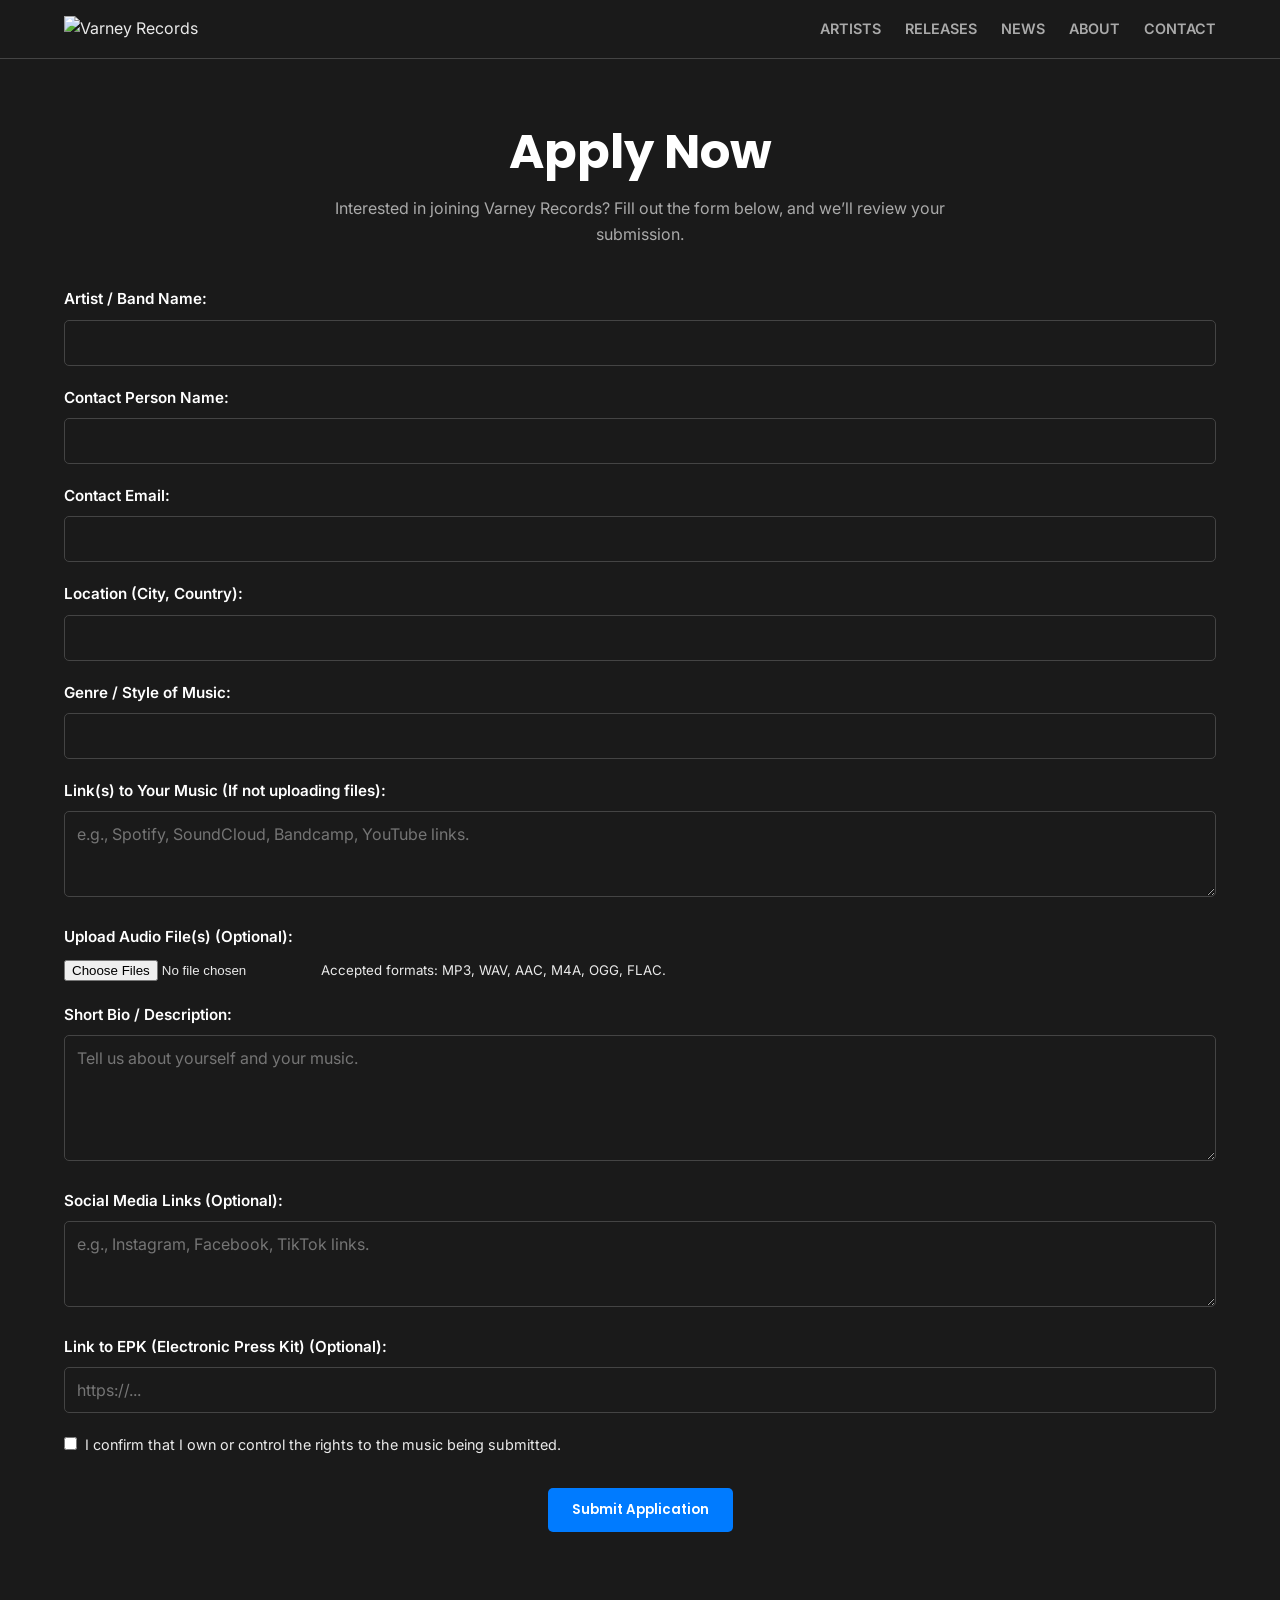
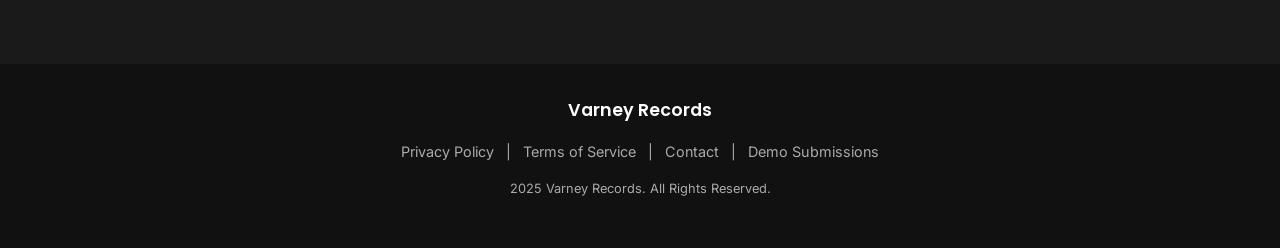
==== apply.html @ 9fd199fd "Update apply.html" ====
<!DOCTYPE html>
<html lang="en">
<head>
    <meta charset="UTF-8">
    <meta name="viewport" content="width=device-width, initial-scale=1.0">
    <title>Apply - Varney Records</title>
    <link rel="stylesheet" href="style.css">
    <link href="https://fonts.googleapis.com/css2?family=Inter:wght@400;700&family=Poppins:wght@600;700&display=swap" rel="stylesheet">
</head>
<body>

    <header class="site-header sticky">
        <div class="container">
            <div class="logo">
                <img src="images/logo.png" alt="Varney Records">
            </div>
            <nav class="main-nav">
                <ul>
                    <li><a href="index.html#artists">Artists</a></li>
                    <li><a href="index.html#releases">Releases</a></li>
                    <li><a href="index.html#news">News</a></li>
                    <li><a href="index.html#about">About</a></li>
                    <li><a href="index.html#contact">Contact</a></li>
                </ul>
            </nav>
        </div>
    </header>

    <main>
        <section class="application-section section-padding">
            <div class="container">
                <h1>Apply Now</h1>
                <p class="intro-text">Interested in joining Varney Records? Fill out the form below, and we’ll review your submission.</p>

                <form action="https://formsubmit.co/vrecs.applications@gmail.com" method="POST" enctype="multipart/form-data">
                    <input type="hidden" name="_subject" value="New Artist Application Submission">
                    <input type="hidden" name="_next" value="thank-you.html"> <!-- Redirects to your thank-you page -->
                    <input type="hidden" name="_captcha" value="false"> <!-- Disable CAPTCHA -->

                    <div class="form-group">
                        <label for="artist-name">Artist / Band Name:</label>
                        <input type="text" id="artist-name" name="artist_name" required>
                    </div>

                    <div class="form-group">
                        <label for="contact-name">Contact Person Name:</label>
                        <input type="text" id="contact-name" name="contact_name" required>
                    </div>

                    <div class="form-group">
                        <label for="contact-email">Contact Email:</label>
                        <input type="email" id="contact-email" name="contact_email" required>
                    </div>

                    <div class="form-group">
                        <label for="location">Location (City, Country):</label>
                        <input type="text" id="location" name="location">
                    </div>

                    <div class="form-group">
                        <label for="genre">Genre / Style of Music:</label>
                        <input type="text" id="genre" name="genre" required>
                    </div>

                    <div class="form-group">
                        <label for="music-links">Link(s) to Your Music (If not uploading files):</label>
                        <textarea id="music-links" name="music_links" rows="3" placeholder="e.g., Spotify, SoundCloud, Bandcamp, YouTube links."></textarea>
                    </div>

                    <div class="form-group">
                        <label for="audio-files">Upload Audio File(s) (Optional):</label>
                        <input type="file" id="audio-files" name="audio_files[]" multiple accept=".mp3,.wav,.aac,.m4a,.ogg,.flac">
                        <small>Accepted formats: MP3, WAV, AAC, M4A, OGG, FLAC.</small>
                    </div>

                    <div class="form-group">
                        <label for="bio">Short Bio / Description:</label>
                        <textarea id="bio" name="bio" rows="5" placeholder="Tell us about yourself and your music."></textarea>
                    </div>

                    <div class="form-group">
                        <label for="social-links">Social Media Links (Optional):</label>
                        <textarea id="social-links" name="social_links" rows="3" placeholder="e.g., Instagram, Facebook, TikTok links."></textarea>
                    </div>

                    <div class="form-group">
                        <label for="epk-link">Link to EPK (Electronic Press Kit) (Optional):</label>
                        <input type="url" id="epk-link" name="epk_link" placeholder="https://...">
                    </div>

                    <div class="form-group checkbox-group">
                        <input type="checkbox" id="rights-confirm" name="rights_confirm" value="confirmed" required>
                        <label for="rights-confirm">I confirm that I own or control the rights to the music being submitted.</label>
                    </div>

                    <div class="form-group form-submit">
                        <button type="submit" class="btn btn-primary">Submit Application</button>
                    </div>

                </form>
            </div>
        </section>
    </main>

    <footer class="site-footer">
        <div class="container">
            <div class="footer-content">
                <div class="footer-logo">Varney Records</div>
                <div class="footer-links">
                    <a href="#">Privacy Policy</a> |
                    <a href="#">Terms of Service</a> |
                    <a href="index.html#contact">Contact</a> |
                    <a href="#">Demo Submissions</a>
                </div>
            </div>
            <p class="copyright">2025 Varney Records. All Rights Reserved.</p>
        </div>
    </footer>

</body>
</html>
---- style.css ----
/* --- Basic Reset & Setup --- */
* {
    margin: 0;
    padding: 0;
    box-sizing: border-box;
}

:root {
    /* Color Palette (Example: Dark Theme) */
    --color-background: #1A1A1A; /* Deep Charcoal */
    --color-text: #EAEAEA;
    --color-heading: #FFFFFF;
    --color-secondary-text: #AAAAAA;
    --color-accent: #007BFF; /* Electric Blue */
    --color-card-bg: #2A2A2A;
    --color-border: #444444;

    /* Typography */
    --font-heading: 'Poppins', sans-serif;
    --font-body: 'Inter', sans-serif;

    /* Spacing */
    --spacing-unit: 1rem; /* Approx 16px */
}

/* --- Light Theme Alternative (Uncomment to use) ---
:root {
    --color-background: #FFFFFF;
    --color-text: #333333;
    --color-heading: #1A1A1A;
    --color-secondary-text: #777777;
    --color-accent: #007BFF;
    --color-card-bg: #F8F9FA;
    --color-border: #DDDDDD;
    --font-heading: 'Poppins', sans-serif;
    --font-body: 'Inter', sans-serif;
    --spacing-unit: 1rem;
}
*/

body {
    font-family: var(--font-body);
    background-color: var(--color-background);
    color: var(--color-text);
    line-height: 1.6;
    font-size: 16px;
}

.container {
    max-width: 1200px;
    margin: 0 auto;
    padding: 0 calc(var(--spacing-unit) * 1.5); /* 24px */
}

h1, h2, h3 {
    font-family: var(--font-heading);
    color: var(--color-heading);
    margin-bottom: calc(var(--spacing-unit) * 1); /* 16px */
    font-weight: 700;
}

h1 { font-size: 3rem; line-height: 1.2; }
h2 { font-size: 2rem; text-align: center; margin-bottom: calc(var(--spacing-unit) * 2.5); } /* 40px */
h3 { font-size: 1.25rem; font-weight: 600; }

p {
    margin-bottom: var(--spacing-unit);
}

a {
    color: var(--color-accent);
    text-decoration: none;
    transition: color 0.2s ease;
}

a:hover {
    color: var(--color-heading); /* Or lighten/darken accent */
}

img {
    max-width: 100%;
    height: auto;
    display: block;
}

/* --- Utility Classes --- */
.section-padding {
    padding: calc(var(--spacing-unit) * 4) 0; /* 64px */
}
.section-padding-alt {
    padding: calc(var(--spacing-unit) * 4) 0; /* 64px */
    background-color: var(--color-card-bg); /* Alternate section background */
}
.section-cta {
    text-align: center;
    margin-top: calc(var(--spacing-unit) * 2); /* 32px */
}

/* --- Buttons --- */
.btn {
    display: inline-block;
    padding: calc(var(--spacing-unit) * 0.75) calc(var(--spacing-unit) * 1.5); /* 12px 24px */
    font-family: var(--font-heading);
    font-weight: 600;
    text-decoration: none;
    border: none;
    border-radius: 5px;
    cursor: pointer;
    transition: background-color 0.2s ease, color 0.2s ease;
    text-align: center;
}

.btn-primary {
    background-color: var(--color-accent);
    color: #fff;
}

.btn-primary:hover {
    background-color: #0056b3; /* Darker accent */
    color: #fff;
}

.btn-secondary {
    background-color: transparent;
    color: var(--color-accent);
    border: 1px solid var(--color-accent);
}

.btn-secondary:hover {
    background-color: var(--color-accent);
    color: #fff;
}


/* --- Header --- */
.site-header {
    background-color: var(--color-background);
    padding: var(--spacing-unit) 0;
    border-bottom: 1px solid var(--color-border);
    z-index: 1000;
}
.site-header.sticky {
    position: sticky;
    top: 0;
    width: 100%;
}

.site-header .container {
    display: flex;
    justify-content: space-between;
    align-items: center;
}

.logo a {
    font-family: var(--font-heading);
    font-size: 1.5rem;
    font-weight: 700;
    color: var(--color-heading);
    text-decoration: none;
}
.logo img {
    max-height: 40px; /* Adjust as needed */
}

.main-nav ul {
    list-style: none;
    display: flex;
}

.main-nav li {
    margin-left: calc(var(--spacing-unit) * 1.5); /* 24px */
}

.main-nav a {
    text-transform: uppercase;
    font-size: 0.9rem;
    font-weight: 600;
    color: var(--color-secondary-text);
    padding-bottom: 5px;
    border-bottom: 2px solid transparent;
    transition: color 0.2s ease, border-bottom-color 0.2s ease;
}

.main-nav a:hover,
.main-nav a.active { /* Add 'active' class via JS if needed */
    color: var(--color-heading);
    border-bottom-color: var(--color-accent);
}

/* --- Hero Section --- */
.hero {
    position: relative;
    height: 80vh; /* Adjust height as needed */
    min-height: 500px;
    display: flex;
    align-items: center;
    justify-content: center;
    text-align: center;
    color: #fff; /* Text usually white for contrast */
    overflow: hidden;
}

.hero-background {
    position: absolute;
    top: 0;
    left: 0;
    width: 100%;
    height: 100%;
    background: url('https://via.placeholder.com/1920x1080/111111/CCCCCC?text=Hero+Background+Image') no-repeat center center/cover; /* Replace with your image */
    z-index: 1;
}
.hero-background::after { /* Optional overlay for readability */
    content: '';
    position: absolute;
    top: 0;
    left: 0;
    width: 100%;
    height: 100%;
    background-color: rgba(0, 0, 0, 0.5); /* Adjust darkness */
}

.hero-content {
    position: relative;
    z-index: 2;
}

.hero h1 {
    color: #fff;
    margin-bottom: calc(var(--spacing-unit) * 1);
}

.hero p {
    font-size: 1.1rem;
    color: #eee;
    margin-bottom: calc(var(--spacing-unit) * 2);
}

/* --- Card Styles (Used for Releases/News etc.) --- */
.card-container {
    display: grid;
    grid-template-columns: repeat(auto-fit, minmax(280px, 1fr));
    gap: calc(var(--spacing-unit) * 2); /* 32px */
}

.card {
    background-color: var(--color-card-bg);
    border-radius: 8px;
    overflow: hidden;
    box-shadow: 0 4px 8px rgba(0,0,0,0.1);
    transition: transform 0.2s ease, box-shadow 0.2s ease;
}
.card:hover {
    transform: translateY(-5px);
    box-shadow: 0 8px 16px rgba(0,0,0,0.15);
}

.release-card img {
    width: 100%;
    aspect-ratio: 1 / 1; /* Makes images square */
    object-fit: cover;
}
.release-card h3, .release-card p {
    padding: 0 calc(var(--spacing-unit) * 1); /* 16px */
}
.release-card h3 { margin-top: var(--spacing-unit); margin-bottom: calc(var(--spacing-unit)*0.25); }
.release-card p { font-size: 0.9rem; color: var(--color-secondary-text); margin-bottom: var(--spacing-unit); }
.streaming-links {
    padding: 0 calc(var(--spacing-unit) * 1) calc(var(--spacing-unit) * 1); /* 16px */
    font-size: 0.8rem;
}
.streaming-links a {
     color: var(--color-secondary-text);
}
.streaming-links a:hover {
    color: var(--color-accent);
}

/* --- Artist Roster Grid --- */
.artist-grid {
    display: grid;
    grid-template-columns: repeat(auto-fit, minmax(200px, 1fr));
    gap: calc(var(--spacing-unit) * 1.5); /* 24px */
}

.artist-item {
    position: relative;
    display: block;
    border-radius: 8px;
    overflow: hidden;
}

.artist-item img {
    width: 100%;
    aspect-ratio: 1 / 1;
    object-fit: cover;
    transition: transform 0.3s ease;
}

.artist-name-overlay {
    position: absolute;
    bottom: 0;
    left: 0;
    width: 100%;
    background: linear-gradient(to top, rgba(0,0,0,0.8), transparent);
    color: #fff;
    padding: calc(var(--spacing-unit) * 1.5) var(--spacing-unit); /* 24px 16px */
    text-align: center;
    font-weight: 600;
    opacity: 0;
    transform: translateY(20px);
    transition: opacity 0.3s ease, transform 0.3s ease;
}

.artist-item:hover img {
    transform: scale(1.05);
}
.artist-item:hover .artist-name-overlay {
    opacity: 1;
    transform: translateY(0);
}

/* --- News Section --- */
.news-list {
    max-width: 800px;
    margin: 0 auto;
}
.news-item {
    border-bottom: 1px solid var(--color-border);
    padding: calc(var(--spacing-unit) * 1.5) 0; /* 24px */
}
.news-item:last-child {
    border-bottom: none;
}
.news-date {
    display: block;
    font-size: 0.85rem;
    color: var(--color-secondary-text);
    margin-bottom: calc(var(--spacing-unit) * 0.5);
}
.news-item h3 { margin-bottom: calc(var(--spacing-unit) * 0.5); font-size: 1.1rem; }
.news-item h3 a { color: var(--color-heading); }
.news-item h3 a:hover { color: var(--color-accent); }
.news-item p { margin-bottom: calc(var(--spacing-unit) * 0.75); font-size: 0.95rem; }
.read-more { font-size: 0.9rem; font-weight: 600; }

/* --- About Snippet --- */
.about-snippet {
    text-align: center;
    max-width: 700px;
    margin: 0 auto; /* Center the text block */
}
.about-snippet p {
    margin-bottom: calc(var(--spacing-unit) * 1.5); /* 24px */
}

/* --- Stay Connected --- */
.stay-connected {
    text-align: center;
    background-color: var(--color-card-bg); /* Can use alternate bg */
}
.newsletter-form {
    margin: calc(var(--spacing-unit) * 1.5) 0; /* 24px */
    display: flex;
    justify-content: center;
    align-items: center;
    flex-wrap: wrap; /* Allow wrapping on small screens */
    gap: var(--spacing-unit); /* 16px */
    max-width: 500px;
    margin-left: auto;
    margin-right: auto;
}
.newsletter-form input[type="email"] {
    padding: calc(var(--spacing-unit) * 0.75); /* 12px */
    border: 1px solid var(--color-border);
    background-color: var(--color-background); /* Match page bg or slightly lighter */
    color: var(--color-text);
    border-radius: 5px;
    flex-grow: 1; /* Take available space */
    min-width: 200px; /* Prevent getting too small */
}
.newsletter-form button {
    /* Button styles already defined by .btn */
}

.social-icons {
    margin-top: calc(var(--spacing-unit) * 1.5);
}
.social-icons a {
    display: inline-block;
    margin: 0 calc(var(--spacing-unit) * 0.75); /* 12px */
    color: var(--color-secondary-text);
    font-size: 1.5rem; /* Adjust size for icons */
    /* Replace text with actual icon font or SVG later */
}
.social-icons a:hover {
    color: var(--color-accent);
}

/* --- Footer --- */
.site-footer {
    background-color: #111; /* Usually darker */
    color: var(--color-secondary-text);
    padding: calc(var(--spacing-unit) * 2) 0; /* 32px */
    font-size: 0.9rem;
    margin-top: calc(var(--spacing-unit) * 3); /* Add space before footer */
    text-align: center;
}

.footer-content {
    margin-bottom: var(--spacing-unit);
    display: flex;
    flex-direction: column;
    align-items: center;
    gap: var(--spacing-unit);
}

.footer-logo {
    font-family: var(--font-heading);
    font-weight: 600;
    color: var(--color-heading);
    font-size: 1.1rem;
}

.footer-links a {
    color: var(--color-secondary-text);
    margin: 0 calc(var(--spacing-unit) * 0.5); /* 8px */
}
.footer-links a:hover {
    color: var(--color-accent);
}

.copyright {
    margin-top: var(--spacing-unit);
    font-size: 0.8rem;
}


/* --- Responsiveness (Basic Example) --- */
@media (max-width: 768px) {
    h1 { font-size: 2.5rem; }
    h2 { font-size: 1.75rem; }

    .site-header .container {
        flex-direction: column;
        gap: var(--spacing-unit);
    }
    .main-nav ul {
        justify-content: center;
        flex-wrap: wrap; /* Allow nav items to wrap */
        padding: 0;
    }
    .main-nav li {
        margin: 0 calc(var(--spacing-unit) * 0.75); /* Adjust spacing */
    }

    .hero { height: 70vh; }

    .card-container {
        grid-template-columns: 1fr; /* Stack cards */
    }
    .artist-grid {
        grid-template-columns: repeat(auto-fit, minmax(150px, 1fr)); /* Smaller items */
    }

    .newsletter-form {
        flex-direction: column; /* Stack form elements */
    }
    .newsletter-form input[type="email"],
    .newsletter-form button {
        width: 100%;
    }

    .footer-content {
        gap: calc(var(--spacing-unit)*0.75);
    }
    .footer-links {
        display: flex;
        flex-direction: column; /* Stack footer links */
        gap: calc(var(--spacing-unit)*0.5);
    }
}

/* --- Apply Page Specific Styles --- */

.application-section h1 {
    text-align: center;
    margin-bottom: var(--spacing-unit); /* 16px */
}

.application-section .intro-text {
    text-align: center;
    max-width: 700px;
    margin: 0 auto calc(var(--spacing-unit) * 2.5); /* 40px */
    color: var(--color-secondary-text);
}

.application-form {
    max-width: 700px; /* Adjust as needed */
    margin: 0 auto; /* Center the form */
    background-color: var(--color-card-bg); /* Optional: Give form a distinct background */
    padding: calc(var(--spacing-unit) * 2); /* 32px */
    border-radius: 8px;
    box-shadow: 0 4px 15px rgba(0,0,0,0.1); /* Subtle shadow */
}

.form-group {
    margin-bottom: calc(var(--spacing-unit) * 1.25); /* 20px */
}

.form-group label {
    display: block;
    margin-bottom: calc(var(--spacing-unit) * 0.5); /* 8px */
    font-weight: 600;
    color: var(--color-heading);
    font-size: 0.95rem;
}

.form-group input[type="text"],
.form-group input[type="email"],
.form-group input[type="tel"],
.form-group input[type="url"],
.form-group textarea {
    width: 100%;
    padding: calc(var(--spacing-unit) * 0.75); /* 12px */
    border: 1px solid var(--color-border);
    background-color: var(--color-background); /* Match page bg or slightly different */
    color: var(--color-text);
    border-radius: 5px;
    font-family: inherit; /* Use body font */
    font-size: 1rem;
    transition: border-color 0.2s ease;
}

.form-group input:focus,
.form-group textarea:focus {
    outline: none;
    border-color: var(--color-accent);
    box-shadow: 0 0 0 2px rgba(var(--color-accent-rgb, 0, 123, 255), 0.25); /* Add focus ring - Define --color-accent-rgb in :root if needed */
}

/* Add this to :root in CSS if you want the focus ring color */
/* :root { ... --color-accent-rgb: 0, 123, 255; ... } */


.form-group textarea {
    resize: vertical; /* Allow vertical resize */
    min-height: 80px;
}

.checkbox-group {
    display: flex;
    align-items: flex-start; /* Align checkbox with start of label text */
    gap: calc(var(--spacing-unit) * 0.5); /* 8px */
}

.checkbox-group input[type="checkbox"] {
   margin-top: 4px; /* Align checkbox better with text */
   width: auto; /* Override full width */
   flex-shrink: 0; /* Prevent checkbox from shrinking */
}
.checkbox-group label {
    margin-bottom: 0; /* Remove default bottom margin */
    font-weight: normal; /* Normal weight for checkbox label */
    color: var(--color-text);
    font-size: 0.9rem;
}

.form-submit {
    text-align: center;
    margin-top: calc(var(--spacing-unit) * 2); /* 32px */
}

/* Adjust header links on apply page to go back to index */
/* No extra CSS needed, handled in HTML href attributes */applet
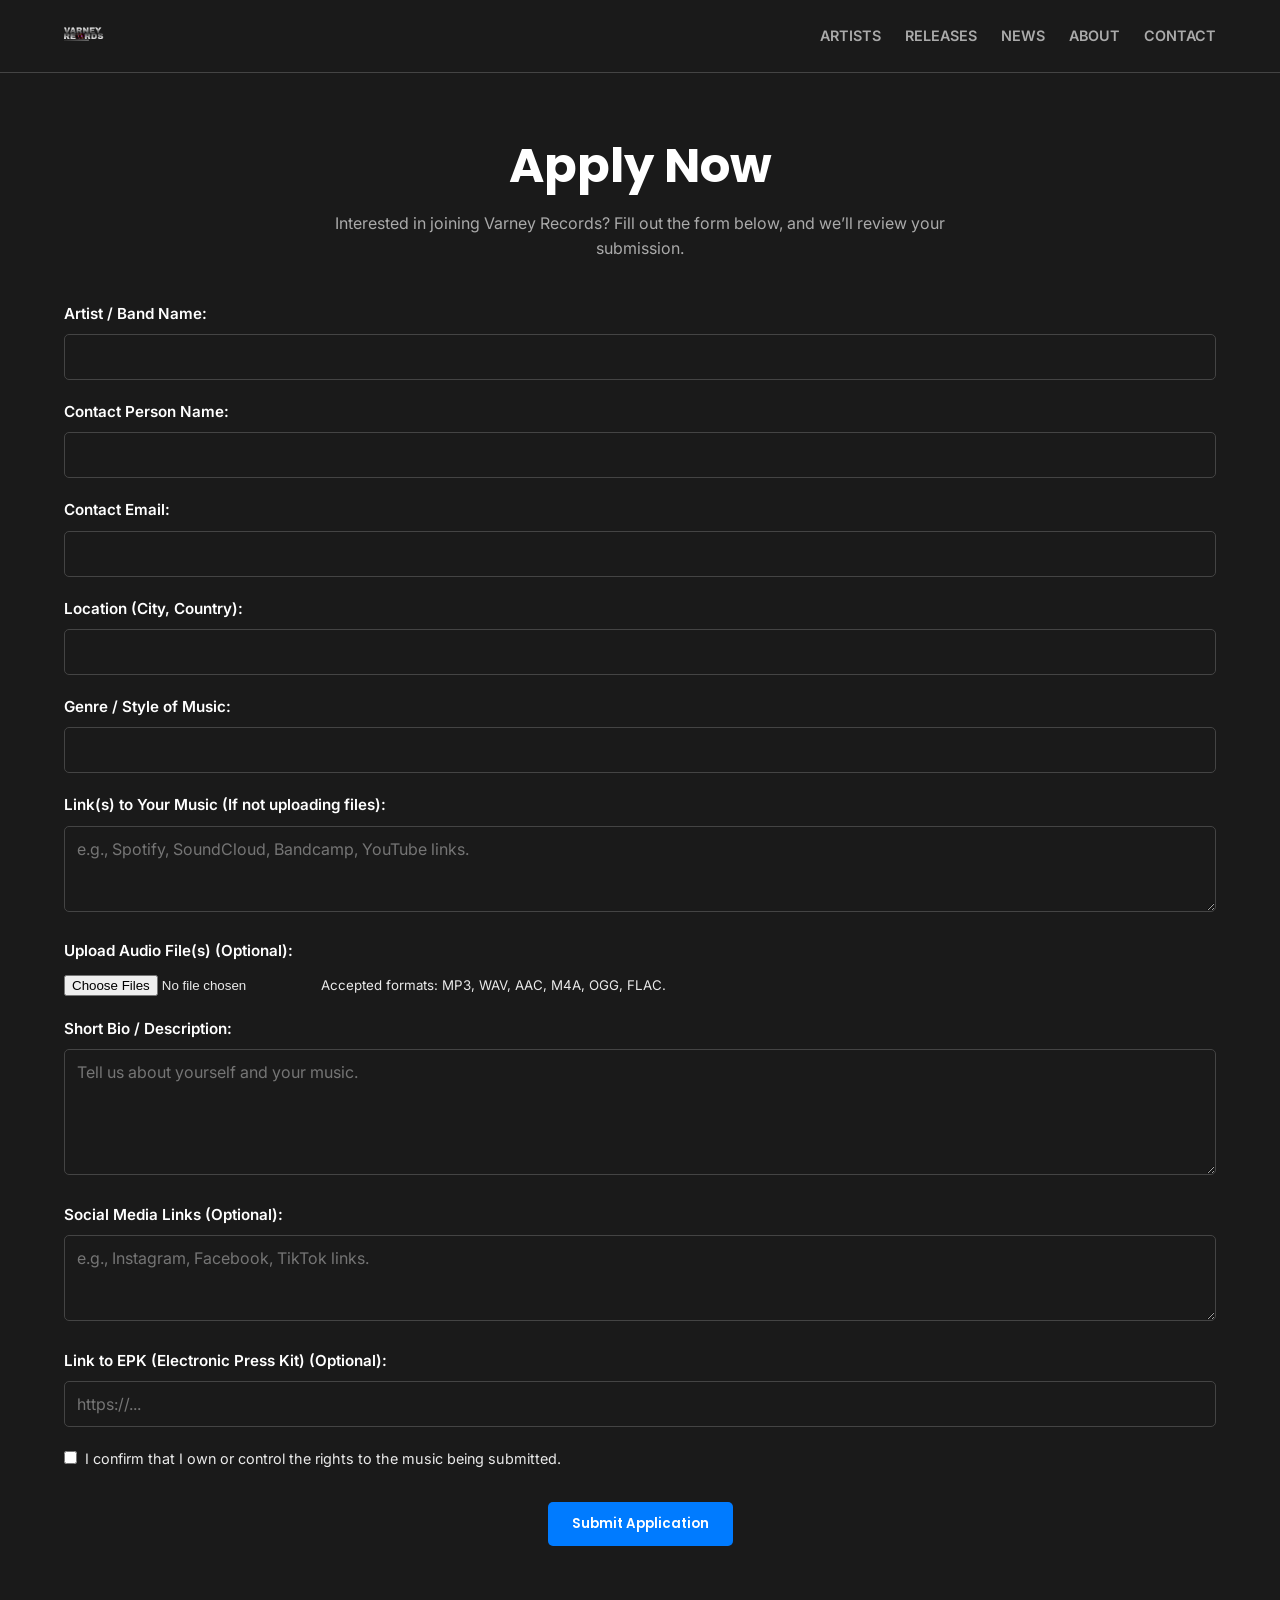
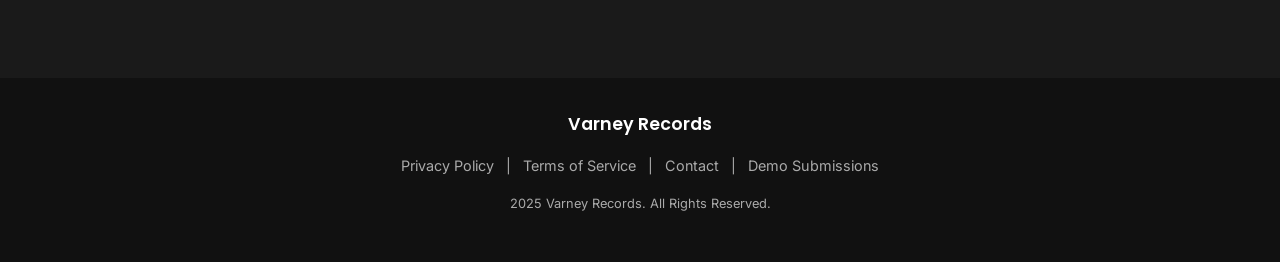
==== commit 9453fe0a: "Update apply.html" ====
--- a/apply.html
+++ b/apply.html
@@ -12,7 +12,7 @@
     <header class="site-header sticky">
         <div class="container">
             <div class="logo">
-                <img src="images/logo.png" alt="Varney Records">
+                <img src="logo.png" alt="Varney Records">
             </div>
             <nav class="main-nav">
                 <ul>
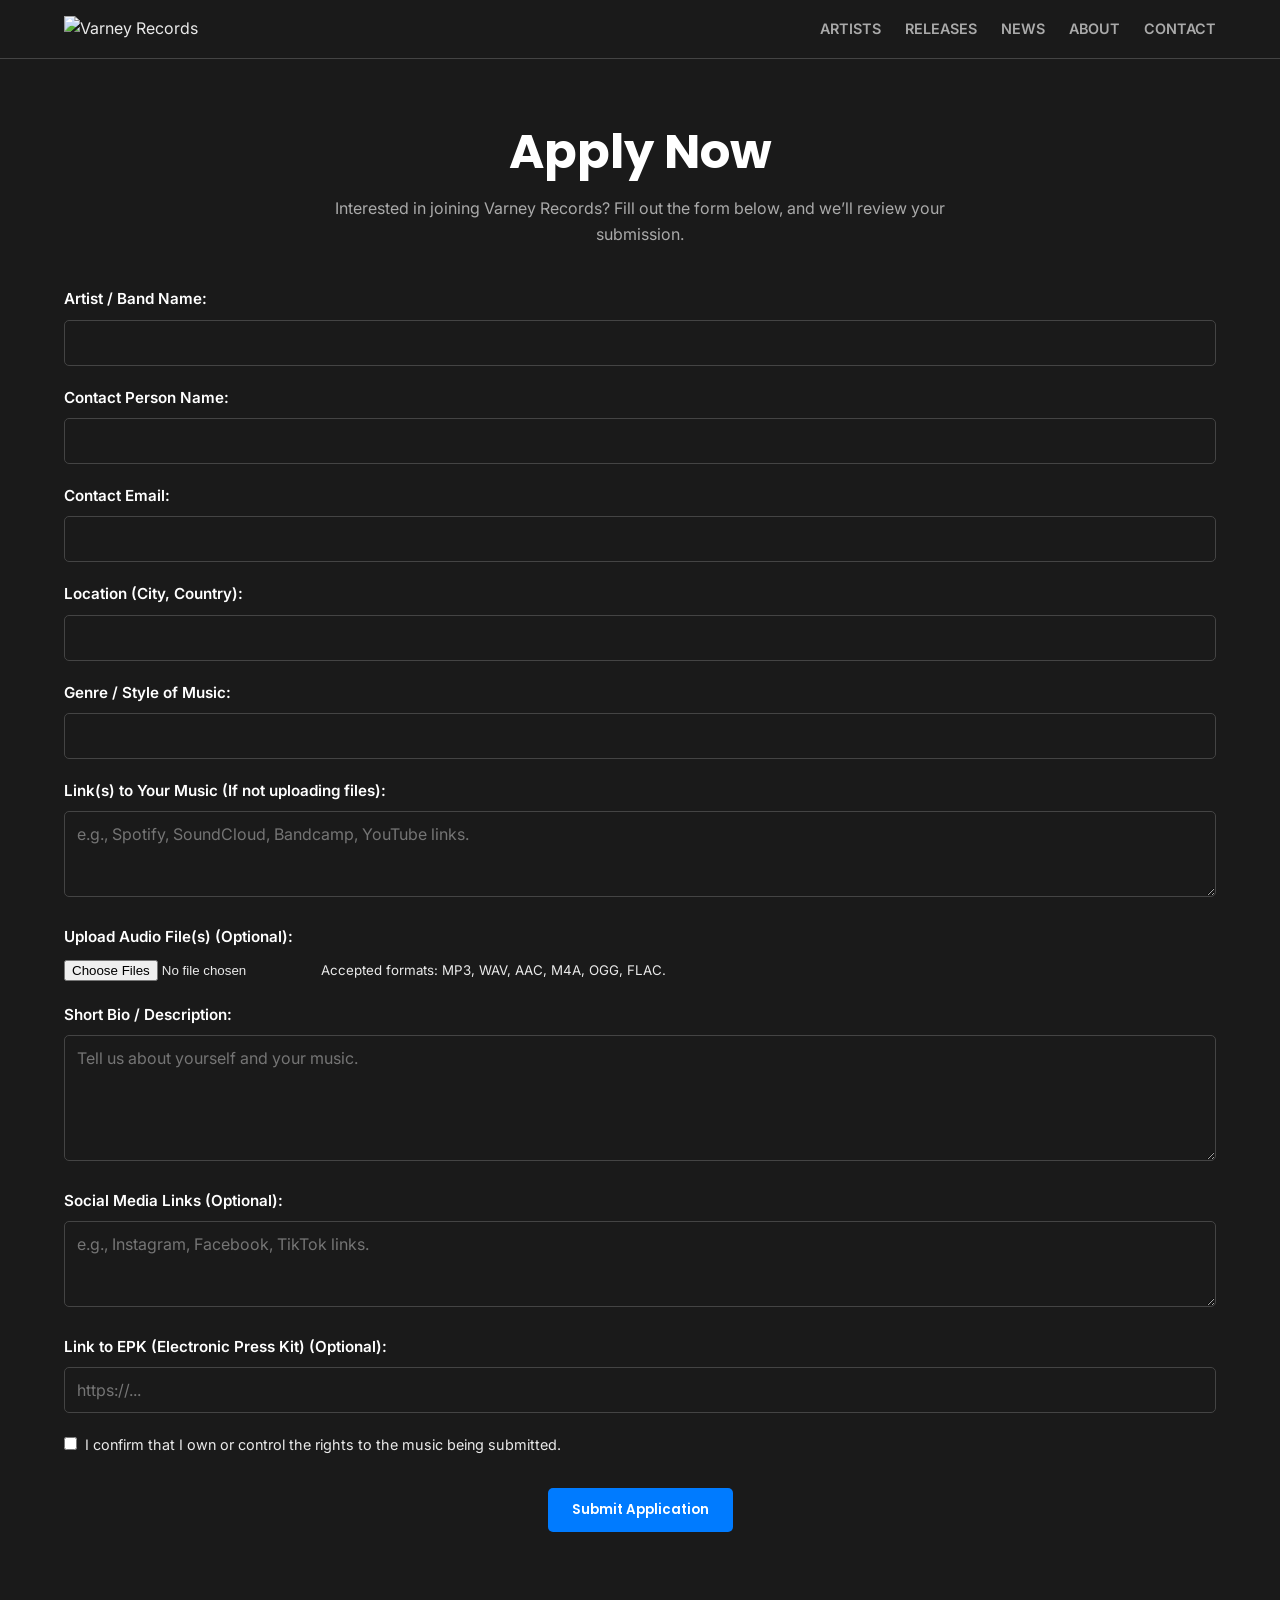
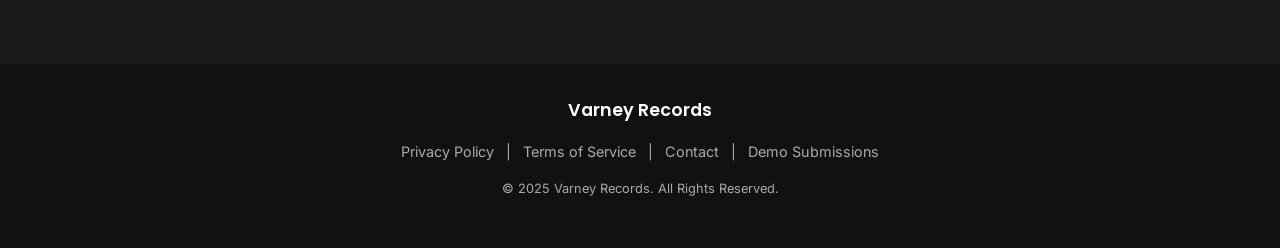
==== commit 1ee12c92: "Merge branch 'main' into preview" ====
--- a/apply.html
+++ b/apply.html
@@ -12,7 +12,7 @@
     <header class="site-header sticky">
         <div class="container">
             <div class="logo">
-                <img src="logo.png" alt="Varney Records">
+                <img src="images/logo.png" alt="Varney Records">
             </div>
             <nav class="main-nav">
                 <ul>
@@ -113,7 +113,7 @@
                     <a href="#">Demo Submissions</a>
                 </div>
             </div>
-            <p class="copyright">2025 Varney Records. All Rights Reserved.</p>
+            <p class="copyright">© 2025 Varney Records. All Rights Reserved.</p>
         </div>
     </footer>
 
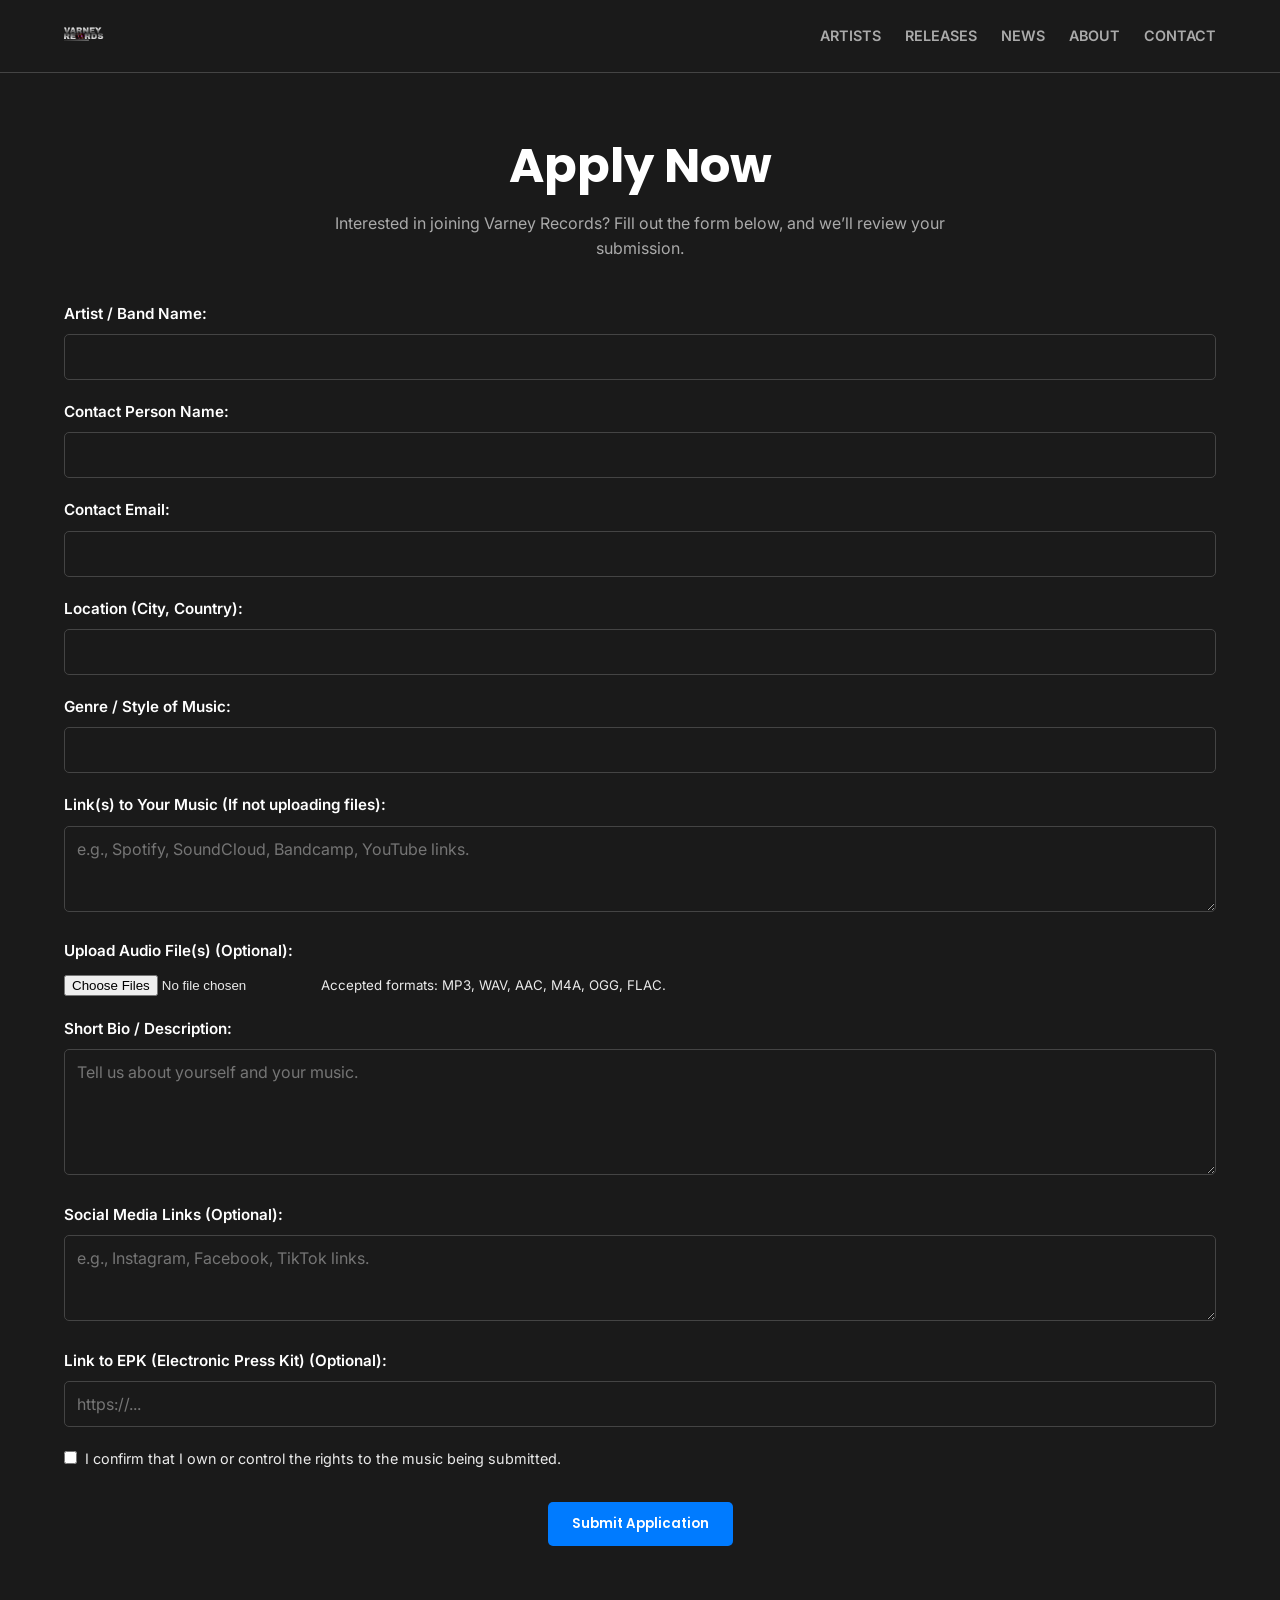
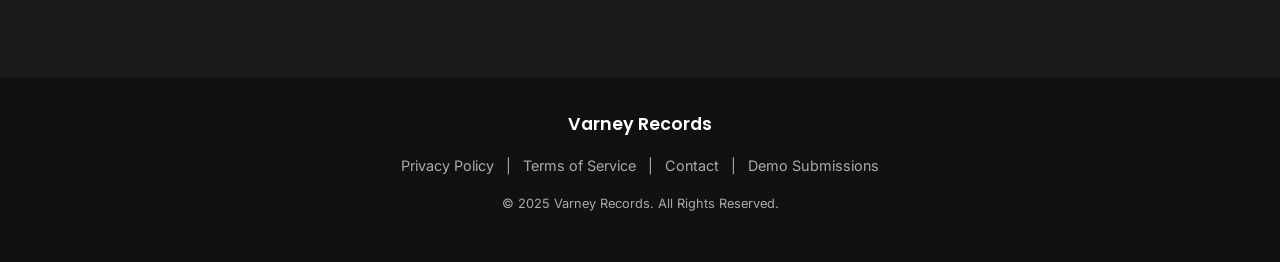
==== commit 827e624a: "Update apply.html" ====
--- a/apply.html
+++ b/apply.html
@@ -12,7 +12,7 @@
     <header class="site-header sticky">
         <div class="container">
             <div class="logo">
-                <img src="images/logo.png" alt="Varney Records">
+                <img src="logo.png" alt="Varney Records">
             </div>
             <nav class="main-nav">
                 <ul>
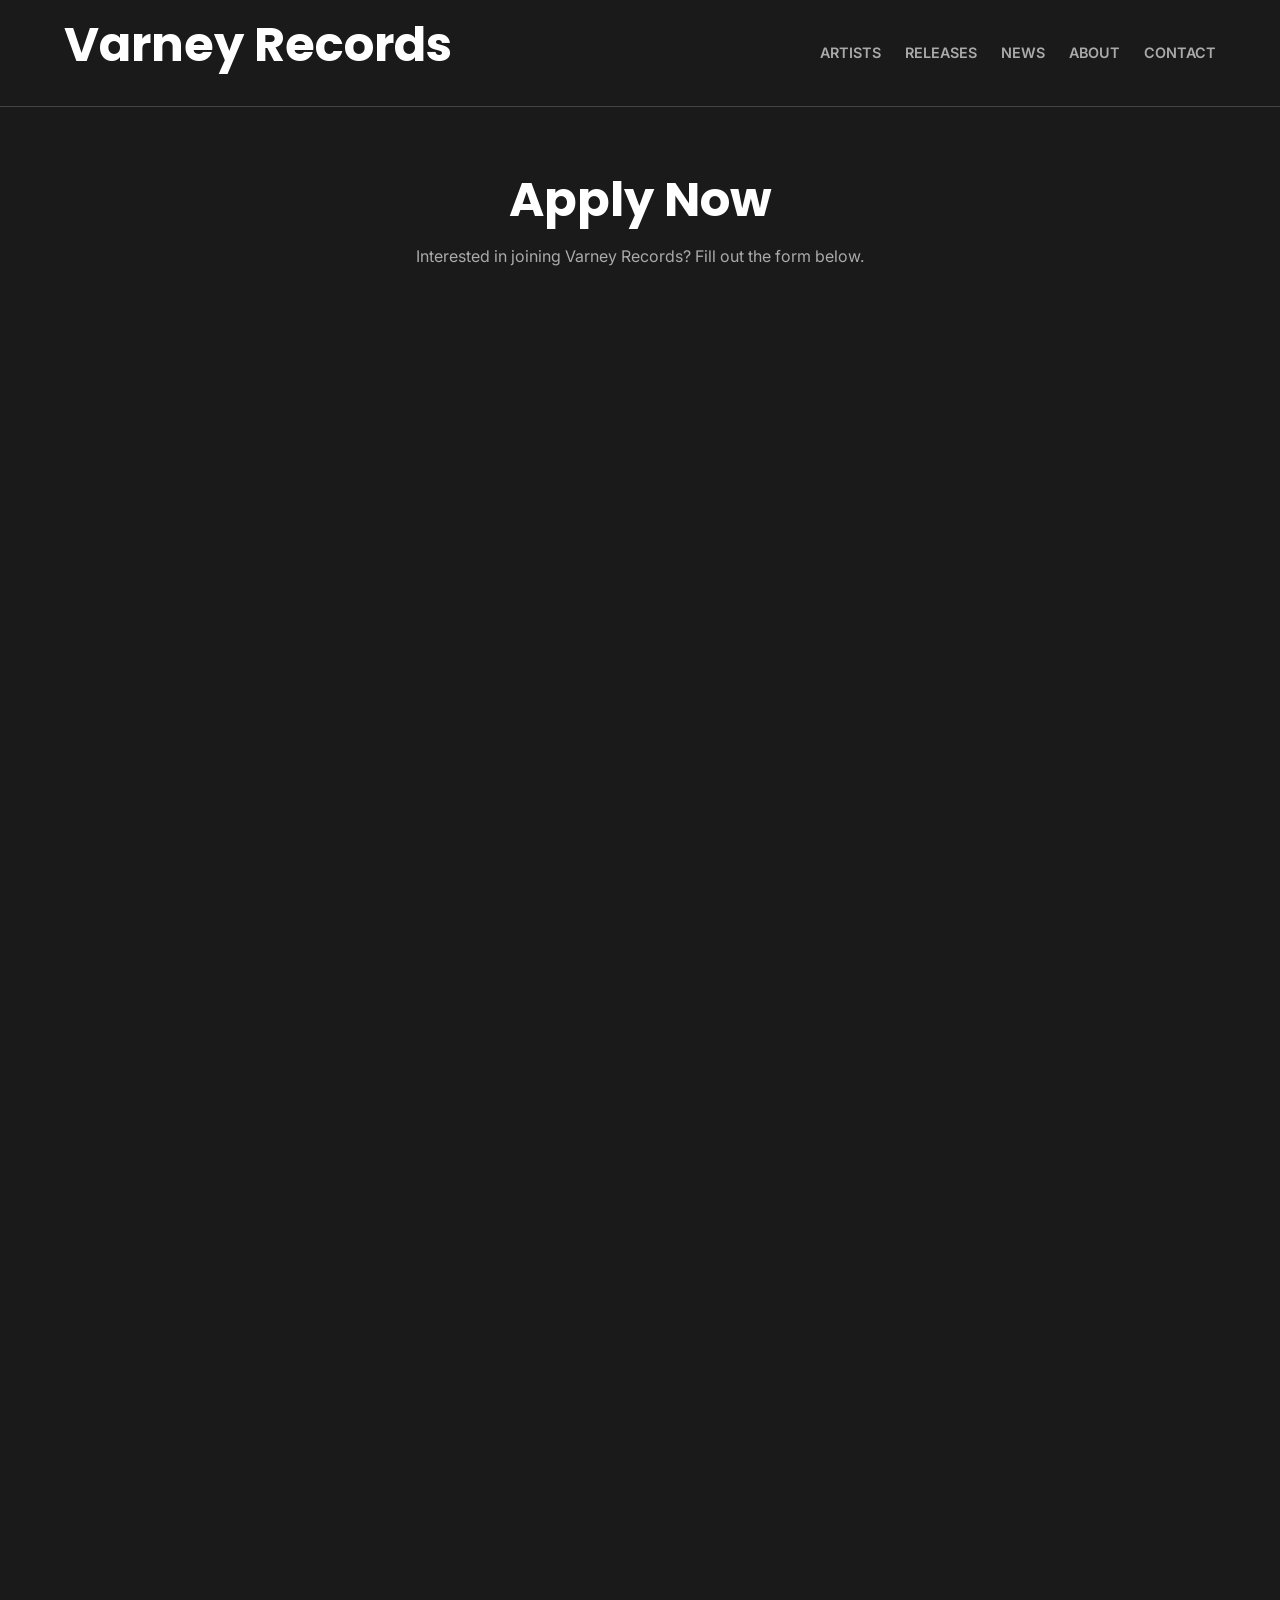
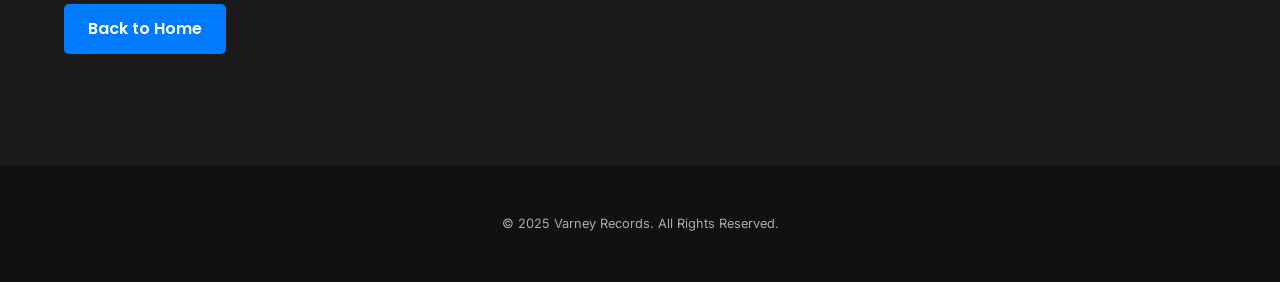
==== commit fc315e41: "Update apply.html" ====
--- a/apply.html
+++ b/apply.html
@@ -12,7 +12,7 @@
     <header class="site-header sticky">
         <div class="container">
             <div class="logo">
-                <img src="logo.png" alt="Varney Records">
+                <h1>Varney Records</h1>
             </div>
             <nav class="main-nav">
                 <ul>
@@ -30,89 +30,34 @@
         <section class="application-section section-padding">
             <div class="container">
                 <h1>Apply Now</h1>
-                <p class="intro-text">Interested in joining Varney Records? Fill out the form below, and we’ll review your submission.</p>
+                <p class="intro-text">Interested in joining Varney Records? Fill out the form below.</p>
 
-                <form action="https://formsubmit.co/vrecs.applications@gmail.com" method="POST" enctype="multipart/form-data">
-                    <input type="hidden" name="_subject" value="New Artist Application Submission">
-                    <input type="hidden" name="_next" value="thank-you.html"> <!-- Redirects to your thank-you page -->
-                    <input type="hidden" name="_captcha" value="false"> <!-- Disable CAPTCHA -->
+                <!-- Embedded Tally Form -->
+                <iframe data-tally-src="https://tally.so/embed/nWQL5P?alignLeft=1&hideTitle=1&transparentBackground=1&dynamicHeight=1" 
+                        loading="lazy" width="100%" height="1287" frameborder="0" marginheight="0" marginwidth="0" title="Application"></iframe>
+                <script>
+                    var d=document,w="https://tally.so/widgets/embed.js",v=function(){
+                        "undefined"!=typeof Tally?Tally.loadEmbeds():
+                        d.querySelectorAll("iframe[data-tally-src]:not([src])")
+                        .forEach((function(e){e.src=e.dataset.tallySrc}));
+                    };
+                    if("undefined"!=typeof Tally)v();
+                    else if(d.querySelector('script[src="'+w+'"]')==null){
+                        var s=d.createElement("script");
+                        s.src=w;s.onload=v;s.onerror=v;d.body.appendChild(s);
+                    }
+                </script>
 
-                    <div class="form-group">
-                        <label for="artist-name">Artist / Band Name:</label>
-                        <input type="text" id="artist-name" name="artist_name" required>
-                    </div>
-
-                    <div class="form-group">
-                        <label for="contact-name">Contact Person Name:</label>
-                        <input type="text" id="contact-name" name="contact_name" required>
-                    </div>
-
-                    <div class="form-group">
-                        <label for="contact-email">Contact Email:</label>
-                        <input type="email" id="contact-email" name="contact_email" required>
-                    </div>
-
-                    <div class="form-group">
-                        <label for="location">Location (City, Country):</label>
-                        <input type="text" id="location" name="location">
-                    </div>
-
-                    <div class="form-group">
-                        <label for="genre">Genre / Style of Music:</label>
-                        <input type="text" id="genre" name="genre" required>
-                    </div>
-
-                    <div class="form-group">
-                        <label for="music-links">Link(s) to Your Music (If not uploading files):</label>
-                        <textarea id="music-links" name="music_links" rows="3" placeholder="e.g., Spotify, SoundCloud, Bandcamp, YouTube links."></textarea>
-                    </div>
-
-                    <div class="form-group">
-                        <label for="audio-files">Upload Audio File(s) (Optional):</label>
-                        <input type="file" id="audio-files" name="audio_files[]" multiple accept=".mp3,.wav,.aac,.m4a,.ogg,.flac">
-                        <small>Accepted formats: MP3, WAV, AAC, M4A, OGG, FLAC.</small>
-                    </div>
-
-                    <div class="form-group">
-                        <label for="bio">Short Bio / Description:</label>
-                        <textarea id="bio" name="bio" rows="5" placeholder="Tell us about yourself and your music."></textarea>
-                    </div>
-
-                    <div class="form-group">
-                        <label for="social-links">Social Media Links (Optional):</label>
-                        <textarea id="social-links" name="social_links" rows="3" placeholder="e.g., Instagram, Facebook, TikTok links."></textarea>
-                    </div>
-
-                    <div class="form-group">
-                        <label for="epk-link">Link to EPK (Electronic Press Kit) (Optional):</label>
-                        <input type="url" id="epk-link" name="epk_link" placeholder="https://...">
-                    </div>
-
-                    <div class="form-group checkbox-group">
-                        <input type="checkbox" id="rights-confirm" name="rights_confirm" value="confirmed" required>
-                        <label for="rights-confirm">I confirm that I own or control the rights to the music being submitted.</label>
-                    </div>
-
-                    <div class="form-group form-submit">
-                        <button type="submit" class="btn btn-primary">Submit Application</button>
-                    </div>
-
-                </form>
+                <!-- Manual Redirect Button -->
+                <div class="redirect-button">
+                    <a href="index.html" class="btn btn-primary">Back to Home</a>
+                </div>
             </div>
         </section>
     </main>
 
     <footer class="site-footer">
         <div class="container">
-            <div class="footer-content">
-                <div class="footer-logo">Varney Records</div>
-                <div class="footer-links">
-                    <a href="#">Privacy Policy</a> |
-                    <a href="#">Terms of Service</a> |
-                    <a href="index.html#contact">Contact</a> |
-                    <a href="#">Demo Submissions</a>
-                </div>
-            </div>
             <p class="copyright">© 2025 Varney Records. All Rights Reserved.</p>
         </div>
     </footer>
